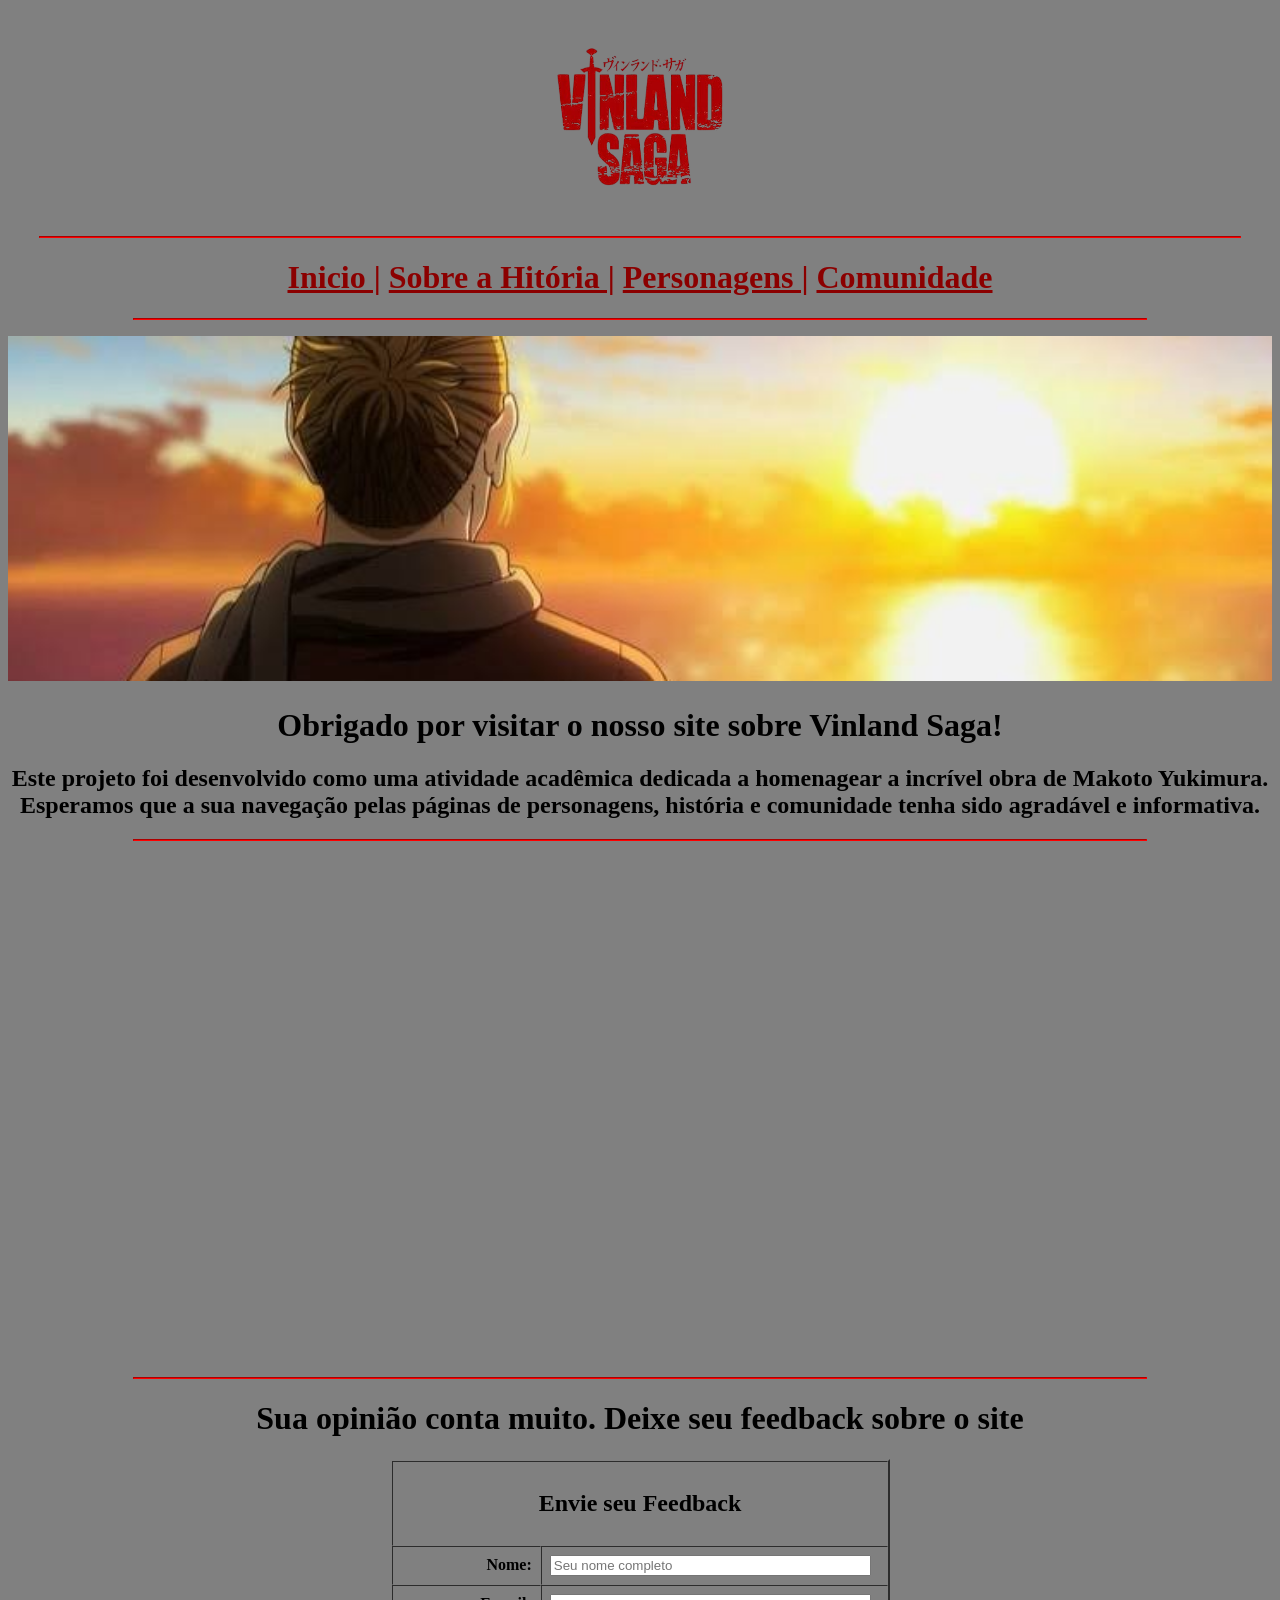
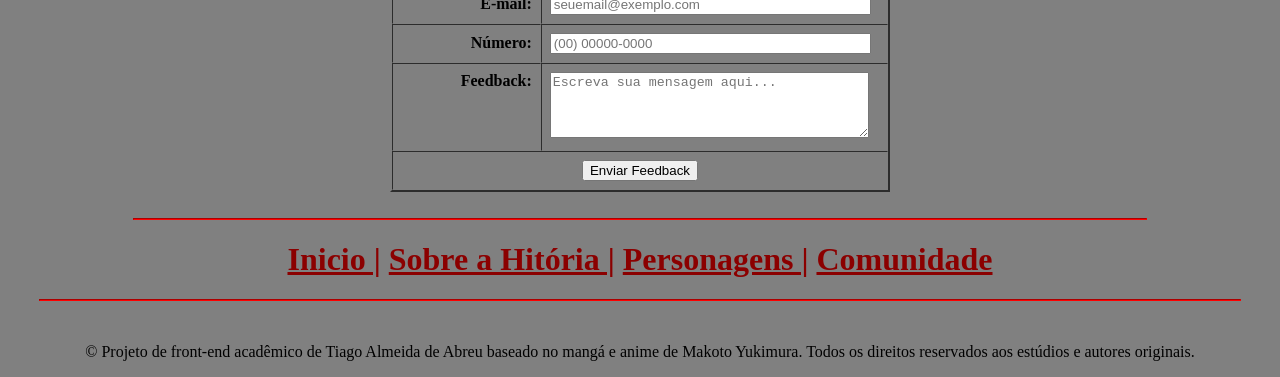
==== pages/comunidade.html @ 93377dd6 "commit inicial projeto uc15" ====
<!DOCTYPE html>
<html lang="pt-BR">
    <head>
        <meta charset="UTF-8">
        <title>Viland Saga</title>
   </head>
   <body bgcolor="gray" text="white">
    <p align="center">
        <a href="../index.html">
            <img src="../img/logo-removebg-preview.png" height="200" />
        </a>
    </p>
    <hr style="border-color: red; width: 95%;"/>
    <h1 align="center">
        <a href="../index.html" style="color: darkred;">Inicio |</a>
        <a href="./pag_historia.html" style="color: darkred;;">Sobre a Hitória |</a>
        <a href="./personagens.html" style="color: darkred;;">Personagens |</a>
        <a href="./comunidade.html" style="color: darkred;">Comunidade</a>
    </h1>
    <hr style="border-color: red; width: 80%;"/>
    <p align="center">
        <img src="../img/pordosol.jpg" width="100%" height="auto"/>
    </p>
    
    <h1 align="center" style="color: black;">Obrigado por visitar o nosso site sobre Vinland Saga!</h1>

    <h2 align="center" style="color: black;">Este projeto foi desenvolvido como uma atividade acadêmica dedicada a homenagear a incrível obra de Makoto Yukimura. Esperamos que a sua navegação pelas páginas de personagens, história e comunidade tenha sido agradável e informativa.</h2>
    <hr style="border-color: red; width: 80%;"/>

    <p align="center">
      <iframe width="800" height="500" src="https://www.youtube.com/embed/l5wAdQ-UkWY?si=ygBbRWvb7yePUkLh" title="YouTube video player" frameborder="0" allow="accelerometer; autoplay; clipboard-write; encrypted-media; gyroscope; picture-in-picture; web-share" referrerpolicy="strict-origin-when-cross-origin" allowfullscreen></iframe>    </p>
     <hr style="border-color: red; width: 80%;"/>

     <h1 align="center" style="color: black;">Sua opinião conta muito. Deixe seu feedback sobre o site</h1>

     <table border="2" align="center" width="500" cellpadding="8" cellspacing="0" style="color:black">
  <tr>
    <th colspan="2" align="center">
      <h2>Envie seu Feedback</h2>
    </th>
  </tr>
  
  <!-- Linha: Nome -->
  <tr>
    <td align="right" width="30%">
      <label for="nome"><strong>Nome:</strong></label>
    </td>
    <td width="70%">
      <input type="text" name="nome" placeholder="Seu nome completo" style="width: 95%;">
    </td>
  </tr>

  <!-- Linha: E-mail -->
  <tr>
    <td align="right">
      <label for="email"><strong>E-mail:</strong></label>
    </td>
    <td>
      <input type="email" name="email" placeholder="seuemail@exemplo.com" style="width: 95%;">
    </td>
  </tr>

  <!-- Linha: Número -->
  <tr>
    <td align="right">
      <label for="numero"><strong>Número:</strong></label>
    </td>
    <td>
      <input type="tel" name="numero" placeholder="(00) 00000-0000" style="width: 95%;">
    </td>
  </tr>

  <!-- Linha: Feedback -->
  <tr>
    <td align="right" valign="top">
      <label for="feedback"><strong>Feedback:</strong></label>
    </td>
    <td>
      <textarea name="feedback" rows="4" placeholder="Escreva sua mensagem aqui..." style="width: 95%;"></textarea>
    </td>
  </tr>

  <!-- Linha: Botão de Enviar -->
  <tr>
    <td colspan="2" align="center">
      <input type="reset" value="Enviar Feedback" onclick="alert('Obrigado pelo seu feedback!')">
    </td>
  </tr>
</table>


    <br/>
    <hr style="border-color: red; width: 80%;"/>
    <h1 align="center">
        <a href="../index.html" style="color: darkred;">Inicio |</a>
        <a href="./pag_historia.html" style="color: darkred;;">Sobre a Hitória |</a>
        <a href="./personagens.html" style="color: darkred;;">Personagens |</a>
        <a href="./comunidade.html" style="color: darkred;">Comunidade</a>
    </h1>
    <hr style="border-color: red; width: 95%;"/>
    <br/>
    <p align="center" style="color: black;">© Projeto de front-end acadêmico de Tiago Almeida de Abreu baseado no mangá e anime de Makoto Yukimura. Todos os direitos reservados aos estúdios e autores originais.</p>
   </body>
</html>
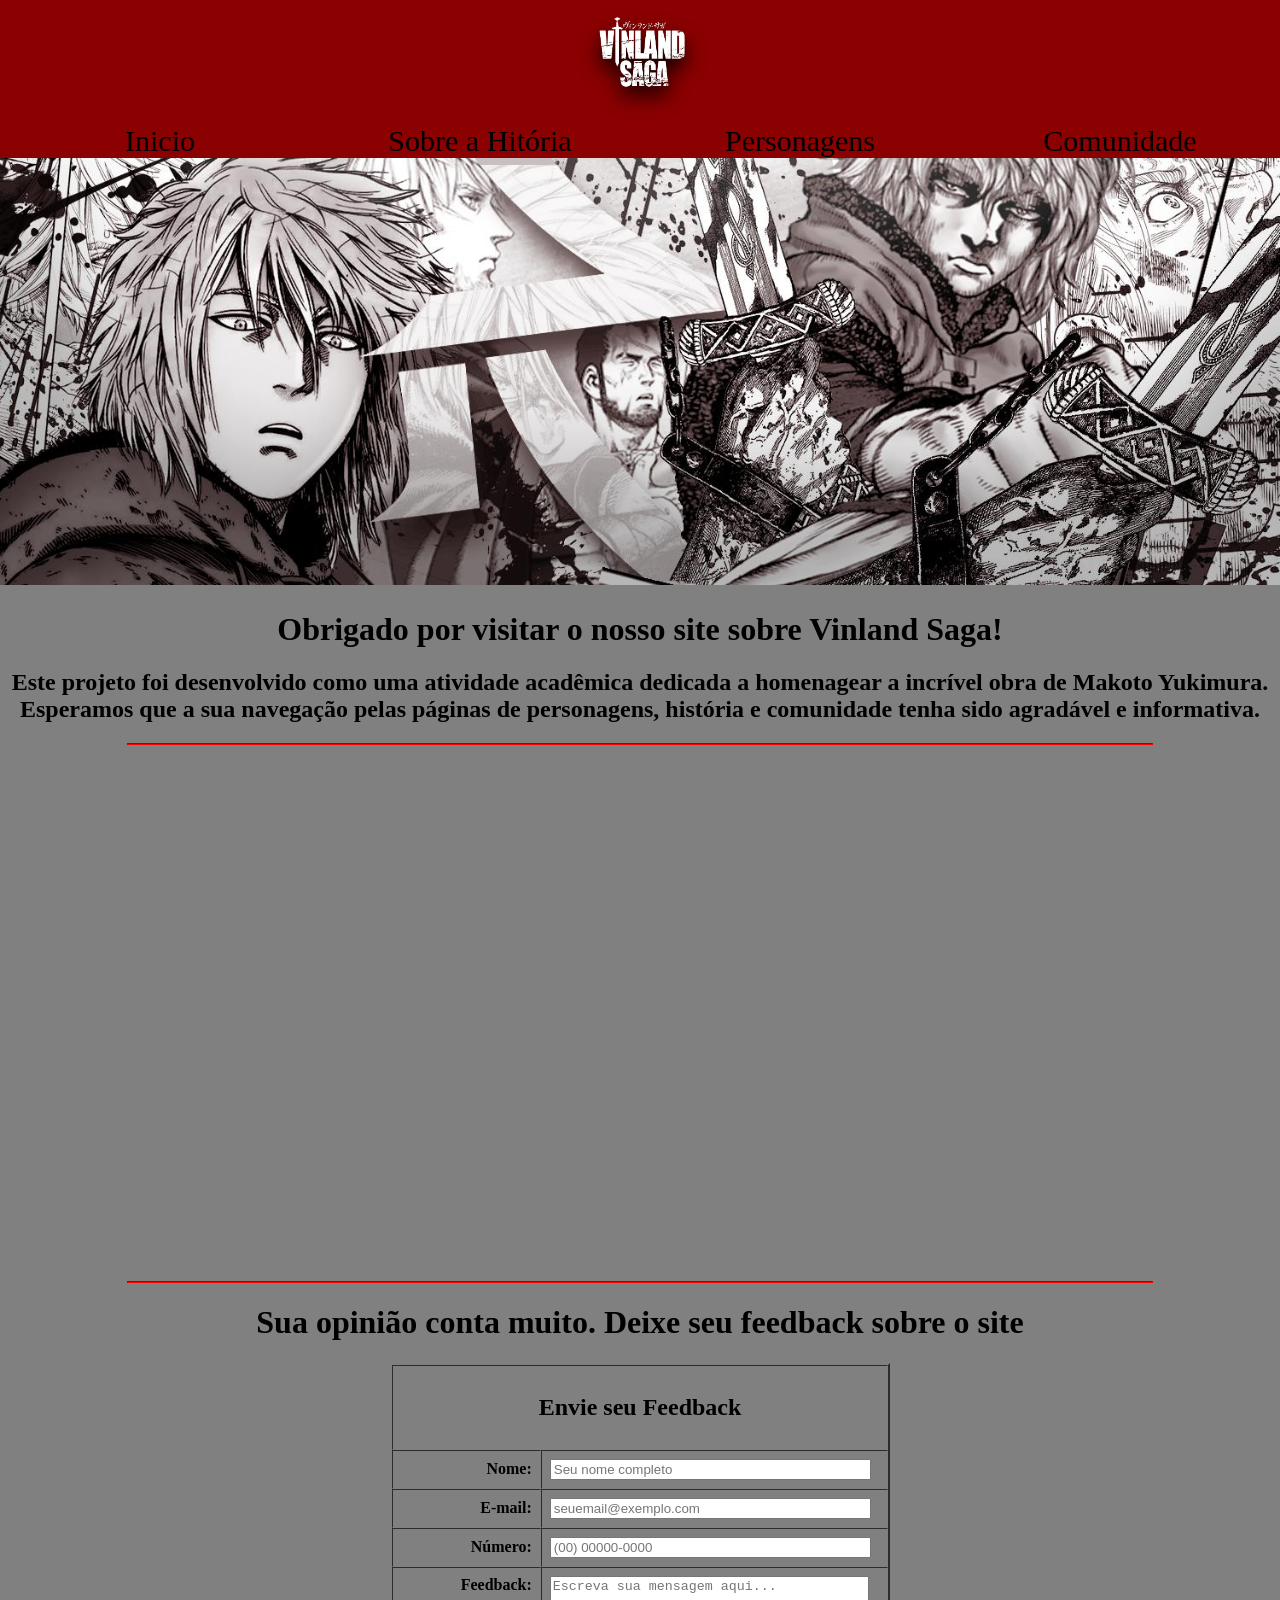
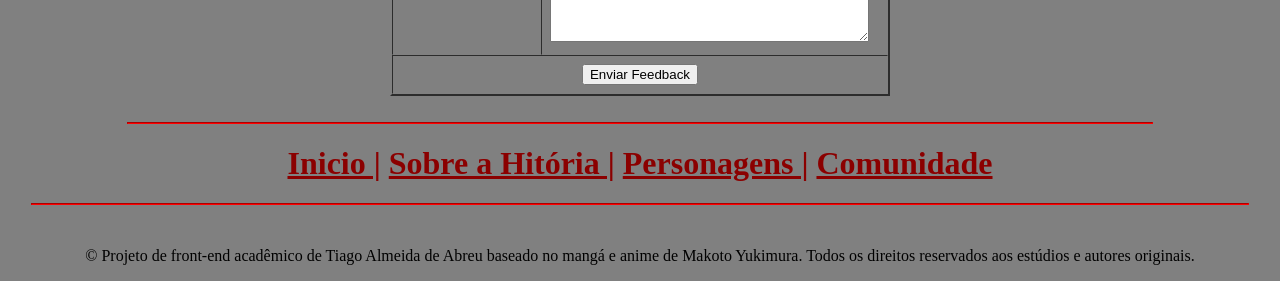
==== commit 23be9135: "cabecalho" ====
--- a/pages/comunidade.html
+++ b/pages/comunidade.html
@@ -1,104 +1,116 @@
 <!DOCTYPE html>
 <html lang="pt-BR">
-    <head>
-        <meta charset="UTF-8">
-        <title>Viland Saga</title>
-   </head>
-   <body bgcolor="gray" text="white">
-    <p align="center">
-        <a href="../index.html">
-            <img src="../img/logo-removebg-preview.png" height="200" />
-        </a>
-    </p>
-    <hr style="border-color: red; width: 95%;"/>
-    <h1 align="center">
-        <a href="../index.html" style="color: darkred;">Inicio |</a>
-        <a href="./pag_historia.html" style="color: darkred;;">Sobre a Hitória |</a>
-        <a href="./personagens.html" style="color: darkred;;">Personagens |</a>
-        <a href="./comunidade.html" style="color: darkred;">Comunidade</a>
-    </h1>
-    <hr style="border-color: red; width: 80%;"/>
-    <p align="center">
-        <img src="../img/pordosol.jpg" width="100%" height="auto"/>
-    </p>
-    
-    <h1 align="center" style="color: black;">Obrigado por visitar o nosso site sobre Vinland Saga!</h1>
 
-    <h2 align="center" style="color: black;">Este projeto foi desenvolvido como uma atividade acadêmica dedicada a homenagear a incrível obra de Makoto Yukimura. Esperamos que a sua navegação pelas páginas de personagens, história e comunidade tenha sido agradável e informativa.</h2>
-    <hr style="border-color: red; width: 80%;"/>
+<head>
+  <meta charset="UTF-8">
+  <title>Viland Saga</title>
+  <link rel="stylesheet" href="../css/estilo.css">
+  <linK rel="icon" type="image/.icon" href="../img/EspadaIcone.png">
+</head>
 
-    <p align="center">
-      <iframe width="800" height="500" src="https://www.youtube.com/embed/l5wAdQ-UkWY?si=ygBbRWvb7yePUkLh" title="YouTube video player" frameborder="0" allow="accelerometer; autoplay; clipboard-write; encrypted-media; gyroscope; picture-in-picture; web-share" referrerpolicy="strict-origin-when-cross-origin" allowfullscreen></iframe>    </p>
-     <hr style="border-color: red; width: 80%;"/>
+<body>
+  <header>
+      <p class="imgLogo">
+          <a href="./index.html">
+              <img id="imgLogo" src="../img/logo_branco-removebg-preview.png" />
+          </a>
+      </p>
+      <div class="menu">
+          <a href="../index.html">Inicio </a>
+          <a href="./pag_historia.html">Sobre a Hitória </a>
+          <a href="./personagens.html">Personagens </a>
+          <a href="./comunidade.html">Comunidade</a>
+      </div>
+  </header>
 
-     <h1 align="center" style="color: black;">Sua opinião conta muito. Deixe seu feedback sobre o site</h1>
+  <img id="imgBanner" src="../img/Banner1.jpg" alt="banner ilustrativo personagens"
+      title="banner ilustrativo personagens" />
 
-     <table border="2" align="center" width="500" cellpadding="8" cellspacing="0" style="color:black">
-  <tr>
-    <th colspan="2" align="center">
-      <h2>Envie seu Feedback</h2>
-    </th>
-  </tr>
-  
-  <!-- Linha: Nome -->
-  <tr>
-    <td align="right" width="30%">
-      <label for="nome"><strong>Nome:</strong></label>
-    </td>
-    <td width="70%">
-      <input type="text" name="nome" placeholder="Seu nome completo" style="width: 95%;">
-    </td>
-  </tr>
+  <h1 align="center" style="color: black;">Obrigado por visitar o nosso site sobre Vinland Saga!</h1>
 
-  <!-- Linha: E-mail -->
-  <tr>
-    <td align="right">
-      <label for="email"><strong>E-mail:</strong></label>
-    </td>
-    <td>
-      <input type="email" name="email" placeholder="seuemail@exemplo.com" style="width: 95%;">
-    </td>
-  </tr>
+  <h2 align="center" style="color: black;">Este projeto foi desenvolvido como uma atividade acadêmica dedicada a
+    homenagear a incrível obra de Makoto Yukimura. Esperamos que a sua navegação pelas páginas de personagens, história
+    e comunidade tenha sido agradável e informativa.</h2>
+  <hr style="border-color: red; width: 80%;" />
 
-  <!-- Linha: Número -->
-  <tr>
-    <td align="right">
-      <label for="numero"><strong>Número:</strong></label>
-    </td>
-    <td>
-      <input type="tel" name="numero" placeholder="(00) 00000-0000" style="width: 95%;">
-    </td>
-  </tr>
+  <p align="center">
+    <iframe width="800" height="500" src="https://www.youtube.com/embed/l5wAdQ-UkWY?si=ygBbRWvb7yePUkLh"
+      title="YouTube video player" frameborder="0"
+      allow="accelerometer; autoplay; clipboard-write; encrypted-media; gyroscope; picture-in-picture; web-share"
+      referrerpolicy="strict-origin-when-cross-origin" allowfullscreen></iframe>
+  </p>
+  <hr style="border-color: red; width: 80%;" />
 
-  <!-- Linha: Feedback -->
-  <tr>
-    <td align="right" valign="top">
-      <label for="feedback"><strong>Feedback:</strong></label>
-    </td>
-    <td>
-      <textarea name="feedback" rows="4" placeholder="Escreva sua mensagem aqui..." style="width: 95%;"></textarea>
-    </td>
-  </tr>
+  <h1 align="center" style="color: black;">Sua opinião conta muito. Deixe seu feedback sobre o site</h1>
 
-  <!-- Linha: Botão de Enviar -->
-  <tr>
-    <td colspan="2" align="center">
-      <input type="reset" value="Enviar Feedback" onclick="alert('Obrigado pelo seu feedback!')">
-    </td>
-  </tr>
-</table>
+  <table border="2" align="center" width="500" cellpadding="8" cellspacing="0" style="color:black">
+    <tr>
+      <th colspan="2" align="center">
+        <h2>Envie seu Feedback</h2>
+      </th>
+    </tr>
+
+    <!-- Linha: Nome -->
+    <tr>
+      <td align="right" width="30%">
+        <label for="nome"><strong>Nome:</strong></label>
+      </td>
+      <td width="70%">
+        <input type="text" name="nome" placeholder="Seu nome completo" style="width: 95%;">
+      </td>
+    </tr>
+
+    <!-- Linha: E-mail -->
+    <tr>
+      <td align="right">
+        <label for="email"><strong>E-mail:</strong></label>
+      </td>
+      <td>
+        <input type="email" name="email" placeholder="seuemail@exemplo.com" style="width: 95%;">
+      </td>
+    </tr>
+
+    <!-- Linha: Número -->
+    <tr>
+      <td align="right">
+        <label for="numero"><strong>Número:</strong></label>
+      </td>
+      <td>
+        <input type="tel" name="numero" placeholder="(00) 00000-0000" style="width: 95%;">
+      </td>
+    </tr>
+
+    <!-- Linha: Feedback -->
+    <tr>
+      <td align="right" valign="top">
+        <label for="feedback"><strong>Feedback:</strong></label>
+      </td>
+      <td>
+        <textarea name="feedback" rows="4" placeholder="Escreva sua mensagem aqui..." style="width: 95%;"></textarea>
+      </td>
+    </tr>
+
+    <!-- Linha: Botão de Enviar -->
+    <tr>
+      <td colspan="2" align="center">
+        <input type="reset" value="Enviar Feedback" onclick="alert('Obrigado pelo seu feedback!')">
+      </td>
+    </tr>
+  </table>
 
 
-    <br/>
-    <hr style="border-color: red; width: 80%;"/>
-    <h1 align="center">
-        <a href="../index.html" style="color: darkred;">Inicio |</a>
-        <a href="./pag_historia.html" style="color: darkred;;">Sobre a Hitória |</a>
-        <a href="./personagens.html" style="color: darkred;;">Personagens |</a>
-        <a href="./comunidade.html" style="color: darkred;">Comunidade</a>
-    </h1>
-    <hr style="border-color: red; width: 95%;"/>
-    <br/>
-    <p align="center" style="color: black;">© Projeto de front-end acadêmico de Tiago Almeida de Abreu baseado no mangá e anime de Makoto Yukimura. Todos os direitos reservados aos estúdios e autores originais.</p>
-   </body>
+  <br />
+  <hr style="border-color: red; width: 80%;" />
+  <h1 align="center">
+    <a href="../index.html" style="color: darkred;">Inicio |</a>
+    <a href="./pag_historia.html" style="color: darkred;;">Sobre a Hitória |</a>
+    <a href="./personagens.html" style="color: darkred;;">Personagens |</a>
+    <a href="./comunidade.html" style="color: darkred;">Comunidade</a>
+  </h1>
+  <hr style="border-color: red; width: 95%;" />
+  <br />
+  <p align="center" style="color: black;">© Projeto de front-end acadêmico de Tiago Almeida de Abreu baseado no mangá e
+    anime de Makoto Yukimura. Todos os direitos reservados aos estúdios e autores originais.</p>
+</body>
+
 </html>
--- a/css/estilo.css
+++ b/css/estilo.css
@@ -0,0 +1,62 @@
+body {
+    background-color: gray; 
+    margin: 0;
+    padding: 0;
+    width: 100%;
+
+}
+header{
+    background-color: darkred;
+}
+.imgLogo{
+    text-align: center;
+    margin-top: 0;
+}
+#imgLogo{
+    width: 200px;
+    height: auto;
+    filter: drop-shadow(0px 10px 10px black);
+}
+
+.menu{
+    width: 100%;
+    height: auto;
+    display: grid;
+    grid-template-columns: repeat(4, 1fr);
+    background-color: darkred;
+    margin-left: 0px;
+    margin-top: 0%;
+    margin-bottom: 0%;
+    border-radius: 4px;
+}
+.menu a{
+    display: flex;
+    justify-content: center;
+    align-items: center;
+    text-decoration: none;
+    font-size: 30px;
+    color: black;
+    margin: 0;
+    
+}
+.menu a:hover{
+    background-color: rgb(103, 2, 2);
+    border: 1px solid black;
+    border-radius:4px;
+    color: white;
+}
+#imgBanner{
+    width: 100%;
+    height: auto;
+    margin: 0 auto;
+}
+#divBanner{
+    position: relative;
+    display: flex;
+}
+.divLogo{
+    position: absolute;
+    top: 50%;
+    left: 50%;
+    transform: translateX(-50%) translateY(-50%) scale(2);
+}
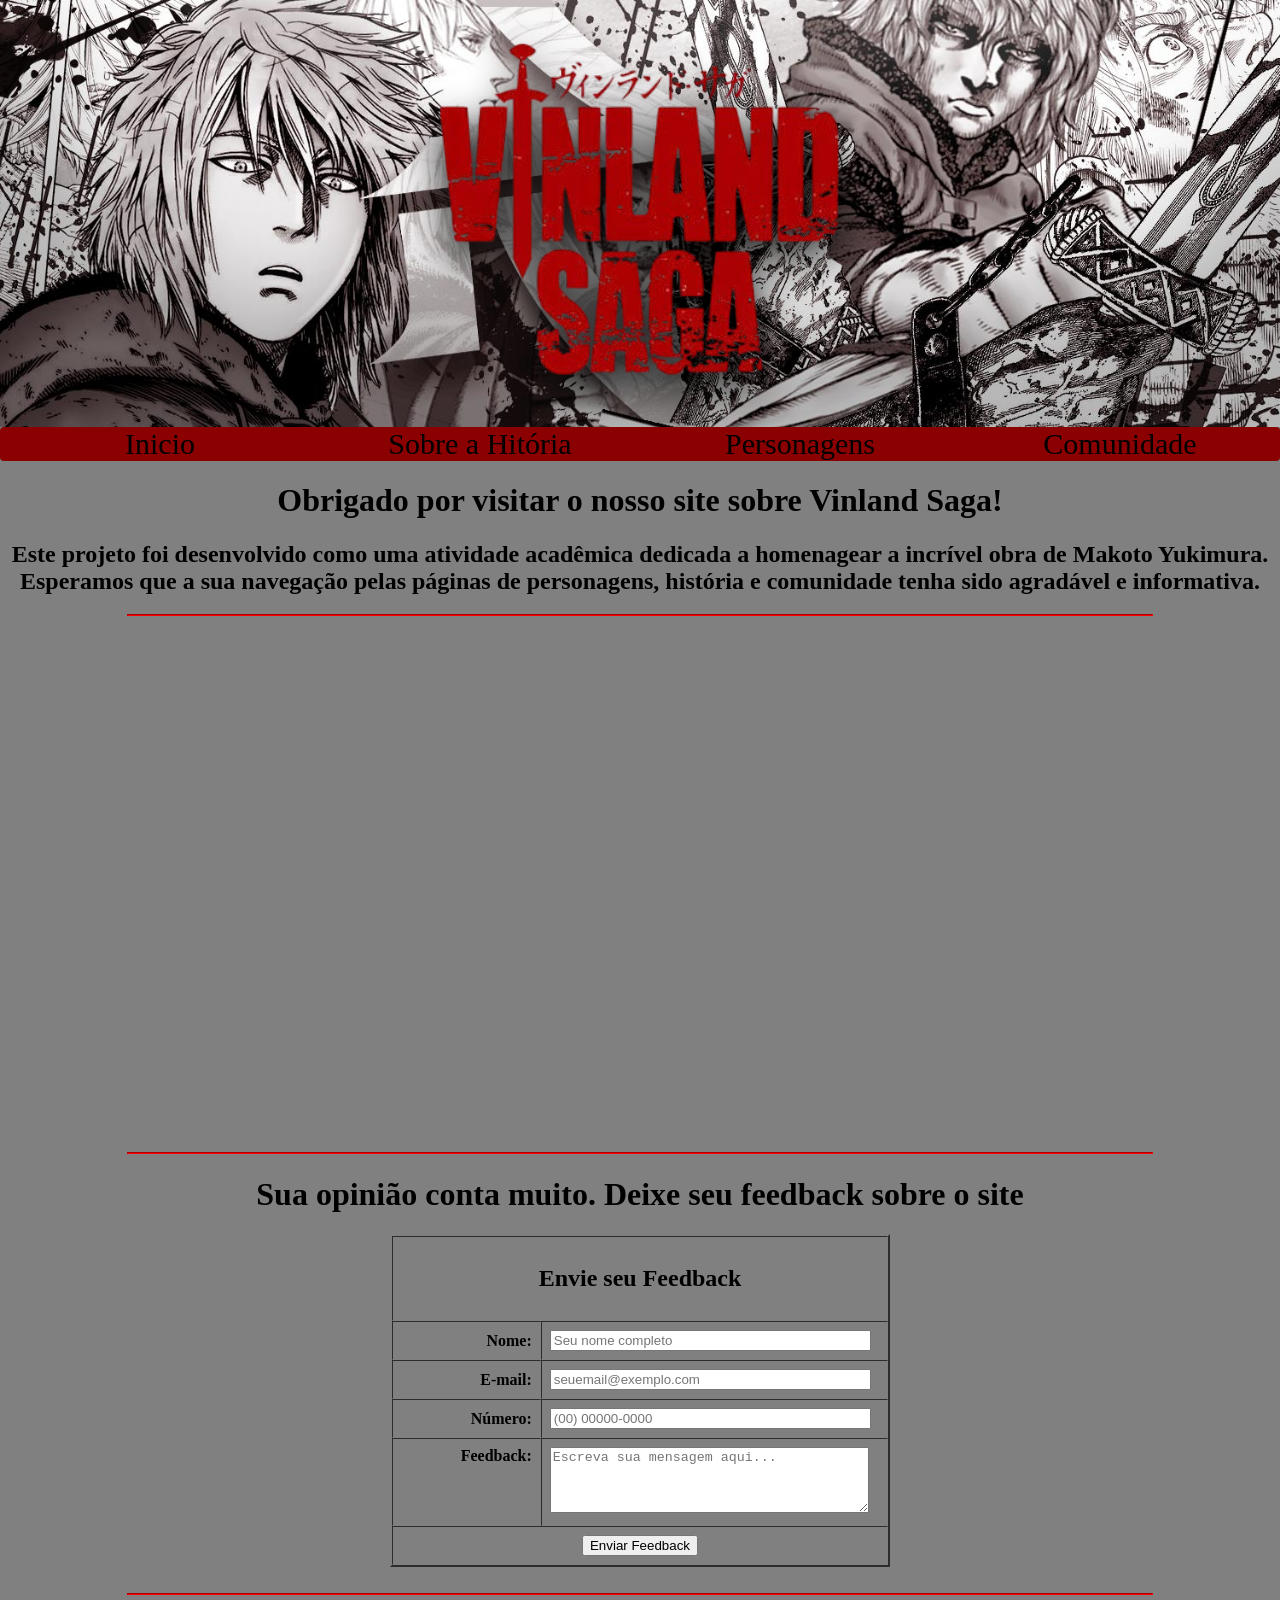
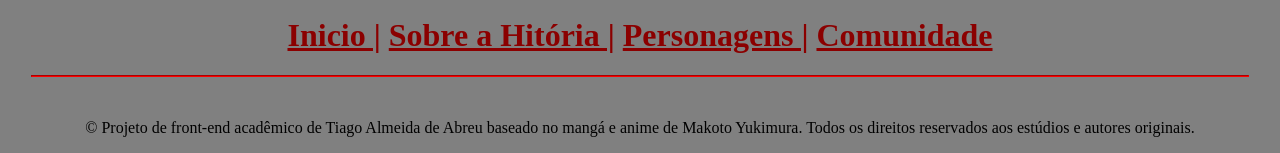
==== commit 5fd9cfe5: "atualização menu fixo" ====
--- a/pages/comunidade.html
+++ b/pages/comunidade.html
@@ -10,21 +10,20 @@
 
 <body>
   <header>
-      <p class="imgLogo">
-          <a href="./index.html">
-              <img id="imgLogo" src="../img/logo_branco-removebg-preview.png" />
-          </a>
-      </p>
-      <div class="menu">
-          <a href="../index.html">Inicio </a>
-          <a href="./pag_historia.html">Sobre a Hitória </a>
-          <a href="./personagens.html">Personagens </a>
-          <a href="./comunidade.html">Comunidade</a>
+      <div id="divBanner">
+      <img id="imgBanner" src="../img/Banner1.jpg" alt="banner ilustrativo personagens"
+          title="banner ilustrativo personagens" />
+          <div class="divLogo">
+              <img id="imgLogo" src="../img/logo-removebg-preview.png" />
+          </div>
       </div>
   </header>
-
-  <img id="imgBanner" src="../img/Banner1.jpg" alt="banner ilustrativo personagens"
-      title="banner ilustrativo personagens" />
+  <nav class="menu">
+    <a href="../index.html">Inicio </a>
+    <a href="./pag_historia.html">Sobre a Hitória </a>
+    <a href="./personagens.html">Personagens </a>
+    <a href="./comunidade.html">Comunidade</a>
+</nav>
 
   <h1 align="center" style="color: black;">Obrigado por visitar o nosso site sobre Vinland Saga!</h1>
 
--- a/css/estilo.css
+++ b/css/estilo.css
@@ -28,6 +28,10 @@
     margin-top: 0%;
     margin-bottom: 0%;
     border-radius: 4px;
+
+    position: sticky;
+    top: 0;
+    z-index: 1000;
 }
 .menu a{
     display: flex;
@@ -37,7 +41,7 @@
     font-size: 30px;
     color: black;
     margin: 0;
-    
+
 }
 .menu a:hover{
     background-color: rgb(103, 2, 2);
@@ -48,6 +52,7 @@
 #imgBanner{
     width: 100%;
     height: auto;
+    display: block;
     margin: 0 auto;
 }
 #divBanner{
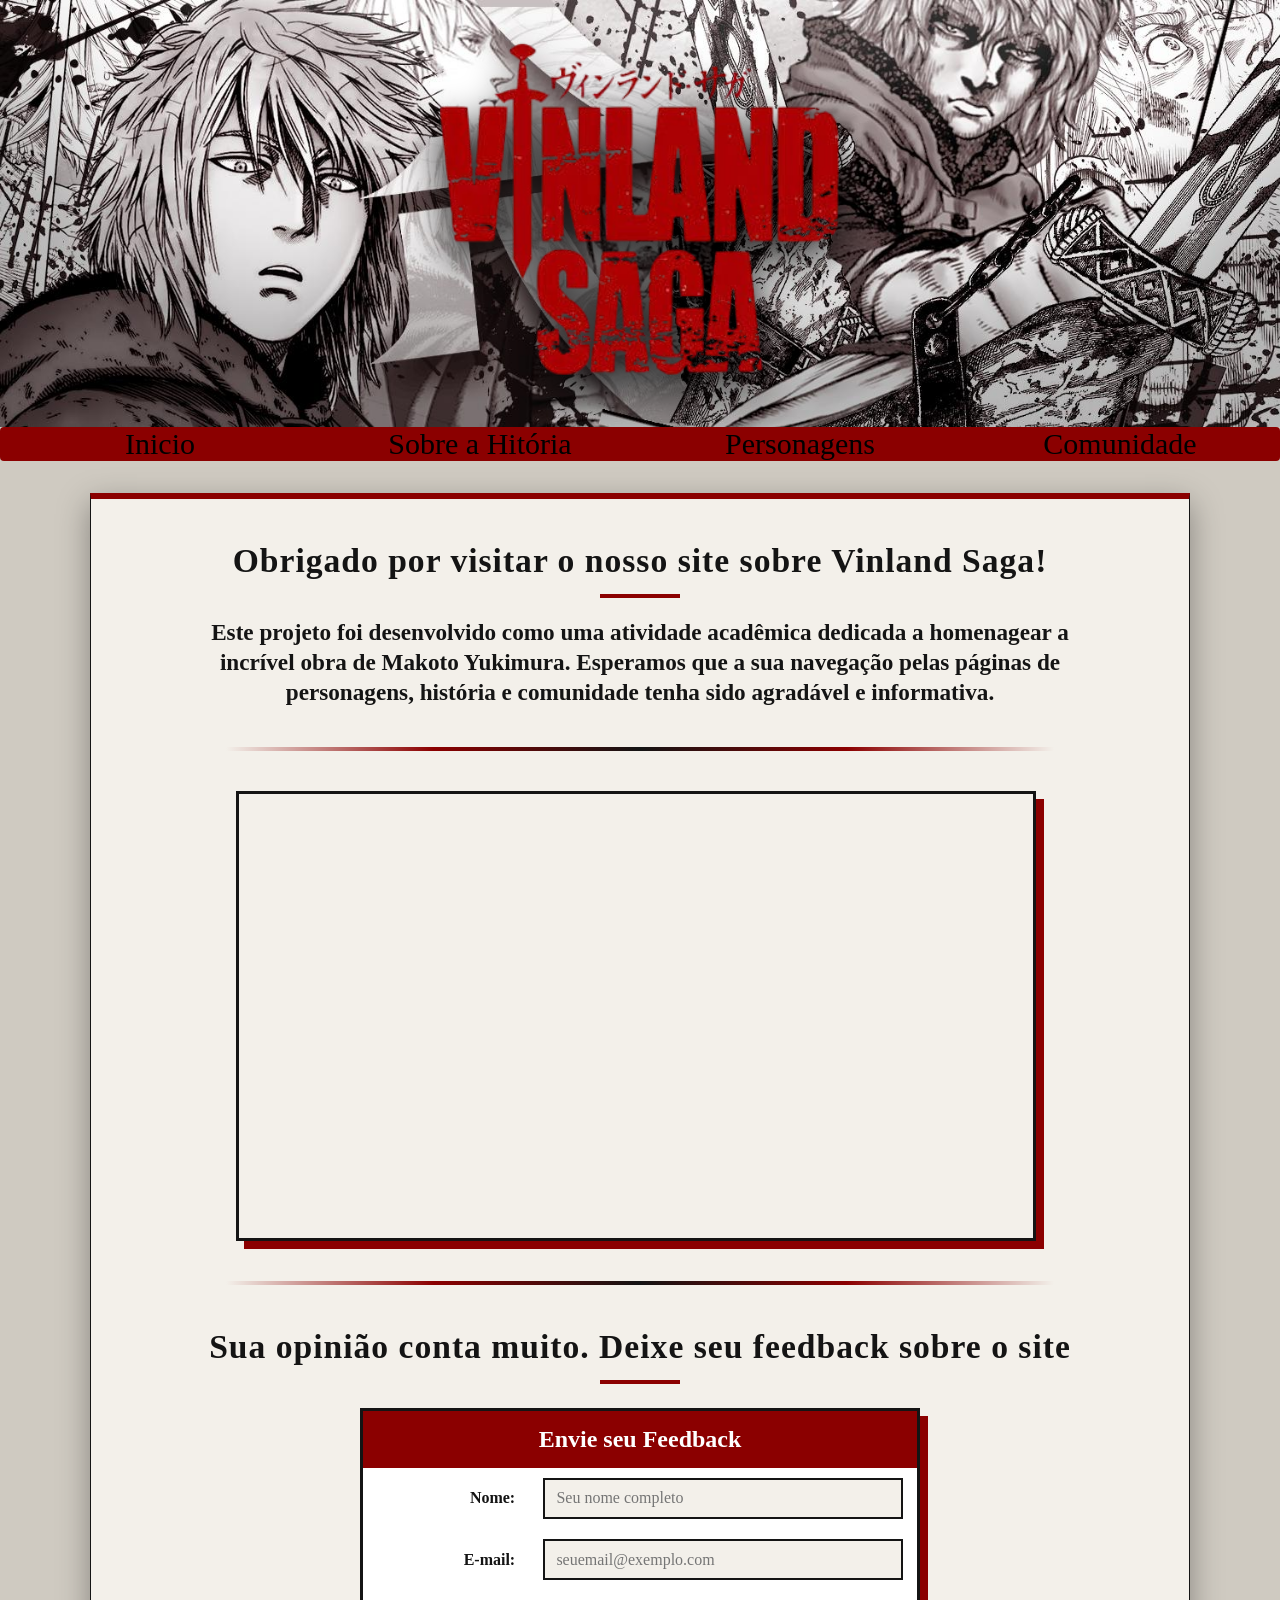
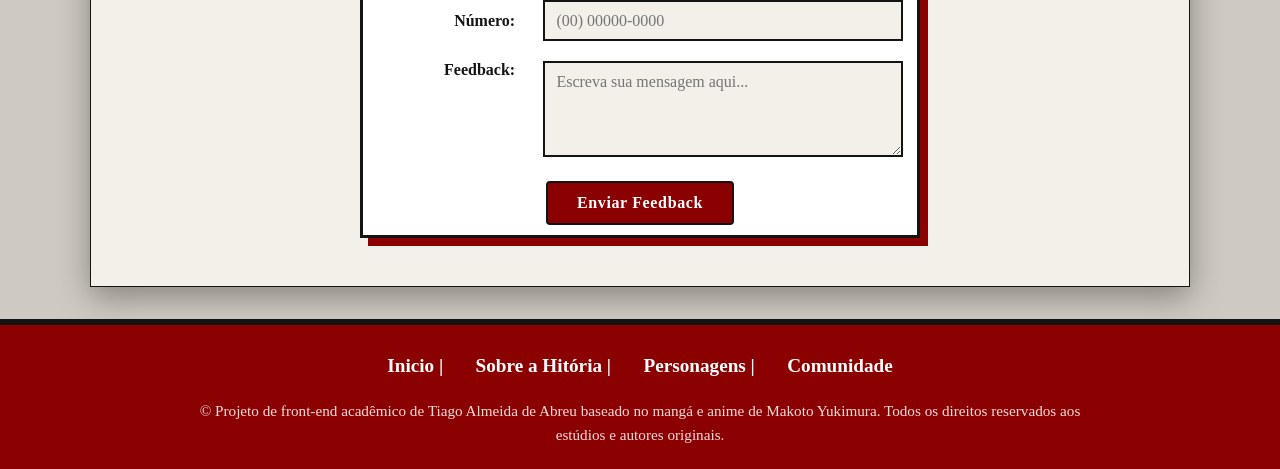
==== commit 22b9e874: "lyaout conteudo" ====
--- a/pages/comunidade.html
+++ b/pages/comunidade.html
@@ -25,26 +25,27 @@
     <a href="./comunidade.html">Comunidade</a>
 </nav>
 
-  <h1 align="center" style="color: black;">Obrigado por visitar o nosso site sobre Vinland Saga!</h1>
+  <main class="conteudo">
+  <h1>Obrigado por visitar o nosso site sobre Vinland Saga!</h1>
 
-  <h2 align="center" style="color: black;">Este projeto foi desenvolvido como uma atividade acadêmica dedicada a
+  <h2>Este projeto foi desenvolvido como uma atividade acadêmica dedicada a
     homenagear a incrível obra de Makoto Yukimura. Esperamos que a sua navegação pelas páginas de personagens, história
     e comunidade tenha sido agradável e informativa.</h2>
-  <hr style="border-color: red; width: 80%;" />
+  <hr />
 
-  <p align="center">
+  <p class="figura">
     <iframe width="800" height="500" src="https://www.youtube.com/embed/l5wAdQ-UkWY?si=ygBbRWvb7yePUkLh"
       title="YouTube video player" frameborder="0"
       allow="accelerometer; autoplay; clipboard-write; encrypted-media; gyroscope; picture-in-picture; web-share"
       referrerpolicy="strict-origin-when-cross-origin" allowfullscreen></iframe>
   </p>
-  <hr style="border-color: red; width: 80%;" />
+  <hr />
 
-  <h1 align="center" style="color: black;">Sua opinião conta muito. Deixe seu feedback sobre o site</h1>
+  <h1>Sua opinião conta muito. Deixe seu feedback sobre o site</h1>
 
-  <table border="2" align="center" width="500" cellpadding="8" cellspacing="0" style="color:black">
+  <table class="form-feedback">
     <tr>
-      <th colspan="2" align="center">
+      <th colspan="2">
         <h2>Envie seu Feedback</h2>
       </th>
     </tr>
@@ -55,7 +56,7 @@
         <label for="nome"><strong>Nome:</strong></label>
       </td>
       <td width="70%">
-        <input type="text" name="nome" placeholder="Seu nome completo" style="width: 95%;">
+        <input type="text" name="nome" placeholder="Seu nome completo">
       </td>
     </tr>
 
@@ -65,7 +66,7 @@
         <label for="email"><strong>E-mail:</strong></label>
       </td>
       <td>
-        <input type="email" name="email" placeholder="seuemail@exemplo.com" style="width: 95%;">
+        <input type="email" name="email" placeholder="seuemail@exemplo.com">
       </td>
     </tr>
 
@@ -75,7 +76,7 @@
         <label for="numero"><strong>Número:</strong></label>
       </td>
       <td>
-        <input type="tel" name="numero" placeholder="(00) 00000-0000" style="width: 95%;">
+        <input type="tel" name="numero" placeholder="(00) 00000-0000">
       </td>
     </tr>
 
@@ -85,31 +86,31 @@
         <label for="feedback"><strong>Feedback:</strong></label>
       </td>
       <td>
-        <textarea name="feedback" rows="4" placeholder="Escreva sua mensagem aqui..." style="width: 95%;"></textarea>
+        <textarea name="feedback" rows="4" placeholder="Escreva sua mensagem aqui..."></textarea>
       </td>
     </tr>
 
     <!-- Linha: Botão de Enviar -->
     <tr>
-      <td colspan="2" align="center">
+      <td colspan="2">
         <input type="reset" value="Enviar Feedback" onclick="alert('Obrigado pelo seu feedback!')">
       </td>
     </tr>
   </table>
 
+  
+  </main>
 
-  <br />
-  <hr style="border-color: red; width: 80%;" />
-  <h1 align="center">
-    <a href="../index.html" style="color: darkred;">Inicio |</a>
-    <a href="./pag_historia.html" style="color: darkred;;">Sobre a Hitória |</a>
-    <a href="./personagens.html" style="color: darkred;;">Personagens |</a>
-    <a href="./comunidade.html" style="color: darkred;">Comunidade</a>
-  </h1>
-  <hr style="border-color: red; width: 95%;" />
-  <br />
-  <p align="center" style="color: black;">© Projeto de front-end acadêmico de Tiago Almeida de Abreu baseado no mangá e
+  <footer class="rodape">
+    <nav class="rodape-menu">
+      <a href="../index.html">Inicio |</a>
+      <a href="./pag_historia.html">Sobre a Hitória |</a>
+      <a href="./personagens.html">Personagens |</a>
+      <a href="./comunidade.html">Comunidade</a>
+    </nav>
+    <p>© Projeto de front-end acadêmico de Tiago Almeida de Abreu baseado no mangá e
     anime de Makoto Yukimura. Todos os direitos reservados aos estúdios e autores originais.</p>
+  </footer>
 </body>
 
-</html>+</html>
--- a/css/estilo.css
+++ b/css/estilo.css
@@ -1,5 +1,5 @@
 body {
-    background-color: gray; 
+    background-color: #cfcac1; 
     margin: 0;
     padding: 0;
     width: 100%;
@@ -64,4 +64,336 @@
     top: 50%;
     left: 50%;
     transform: translateX(-50%) translateY(-50%) scale(2);
-}+}
+
+
+/* =====================================================
+   A PARTIR DAQUI: conteúdo, rodapé e componentes.
+   As regras do cabeçalho (acima) não foram alteradas.
+   Estilo: preto e branco de mangá + vermelho escuro.
+   ===================================================== */
+
+:root{
+    --vinho: darkred;
+    --vinho-escuro: rgb(103, 2, 2);
+    --tinta: #141414;
+    --papel: #f3f0ea;
+    --sombra: 8px 8px 0 var(--vinho);
+}
+
+::selection{
+    background-color: var(--vinho);
+    color: white;
+}
+
+/* ---------- Área de conteúdo (como uma página de mangá) ---------- */
+.conteudo{
+    box-sizing: border-box;
+    max-width: 1100px;
+    margin: 32px auto;
+    padding: 40px 32px 48px;
+    background-color: var(--papel);
+    color: var(--tinta);
+    font-family: Georgia, "Times New Roman", serif;
+    border: 1px solid var(--tinta);
+    border-top: 6px solid var(--vinho);
+    box-shadow: 0 10px 30px rgba(0, 0, 0, 0.35);
+}
+
+/* ---------- Títulos ---------- */
+.conteudo h1,
+.conteudo h2{
+    max-width: 900px;
+    margin: 0 auto 1.2rem;
+    text-align: center;
+    color: var(--tinta);
+    line-height: 1.3;
+}
+.conteudo h1{
+    font-size: clamp(1.5rem, 3vw, 2.1rem);
+    letter-spacing: 0.03em;
+}
+.conteudo h1::after{
+    content: "";
+    display: block;
+    width: 80px;
+    height: 4px;
+    margin: 0.7rem auto 0;
+    background-color: var(--vinho);
+}
+.conteudo h2{
+    font-size: clamp(1.15rem, 2.2vw, 1.45rem);
+    font-weight: 600;
+}
+
+/* Nome dos personagens (h2 logo acima de cada card) */
+.conteudo h2:has(+ .card-personagem){
+    font-size: 2rem;
+    color: var(--vinho);
+    text-transform: uppercase;
+    letter-spacing: 0.14em;
+}
+.conteudo h2:has(+ .card-personagem)::after{
+    content: "";
+    display: block;
+    width: 60px;
+    height: 3px;
+    margin: 0.5rem auto 0;
+    background-color: var(--tinta);
+}
+
+/* ---------- Texto ---------- */
+.conteudo p{
+    max-width: 800px;
+    margin: 0 auto 1.5rem;
+    text-align: center;
+    font-size: 1.15rem;
+    line-height: 1.75;
+}
+.conteudo p.figura{
+    max-width: none;
+    margin: 1.5rem 0 2rem;
+    padding-right: 8px; /* espaço para a sombra das imagens */
+}
+
+/* ---------- Links ---------- */
+.conteudo a{
+    color: var(--vinho);
+    font-weight: bold;
+    text-decoration: none;
+    border-bottom: 2px solid transparent;
+    transition: color 0.15s, border-color 0.15s;
+}
+.conteudo a:hover,
+.conteudo a:focus-visible{
+    color: var(--vinho-escuro);
+    border-bottom-color: currentColor;
+    outline: none;
+}
+.conteudo h1.links-plataformas{
+    font-size: clamp(1.4rem, 3vw, 1.9rem);
+}
+.conteudo h1.links-plataformas::after{
+    display: none;
+}
+
+/* ---------- Divisores (traço de tinta) ---------- */
+.conteudo hr{
+    width: 80%;
+    height: 4px;
+    margin: 2.5rem auto;
+    border: 0;
+    background: linear-gradient(90deg, transparent, var(--vinho), var(--tinta), var(--vinho), transparent);
+}
+
+/* ---------- Imagens (quadro de mangá) ---------- */
+.conteudo img{
+    max-width: 100%;
+    height: auto;
+    box-sizing: border-box;
+    vertical-align: middle;
+    border: 3px solid var(--tinta);
+    box-shadow: var(--sombra);
+}
+.conteudo img[height="750"]{
+    width: auto;
+    height: 750px;
+}
+
+/* ---------- Vídeo ---------- */
+.conteudo iframe{
+    display: block;
+    box-sizing: border-box;
+    width: 100%;
+    max-width: 800px;
+    height: auto;
+    aspect-ratio: 16 / 9;
+    margin: 0 auto;
+    border: 3px solid var(--tinta);
+    box-shadow: var(--sombra);
+}
+
+/* ---------- Cards de personagens ---------- */
+.card-personagem{
+    display: block;
+    box-sizing: border-box;
+    width: 100%;
+    max-width: 1000px;
+    margin: 0 auto;
+    background-color: white;
+    border: 3px solid var(--tinta);
+    box-shadow: var(--sombra);
+}
+.card-personagem tbody{
+    display: block;
+}
+.card-personagem tr{
+    display: grid;
+    grid-template-columns: 1.1fr 1fr;
+    align-items: center;
+}
+.card-personagem td{
+    display: block;
+    box-sizing: border-box;
+    padding: 24px;
+}
+.card-personagem td:last-child{
+    padding: 16px;
+    text-align: center;
+}
+.card-personagem img{
+    width: 100%;
+    max-width: 500px;
+}
+.card-personagem h3{
+    margin: 0 0 1rem;
+    font-size: 1.05rem;
+    font-weight: normal;
+    line-height: 1.7;
+    text-align: justify;
+    color: var(--tinta);
+}
+.card-personagem h3 + h3{
+    margin-bottom: 0;
+    padding: 0.8rem 1rem;
+    background-color: var(--papel);
+    border-left: 4px solid var(--vinho);
+}
+/* cards pares: imagem à esquerda, texto à direita */
+.card-personagem:nth-of-type(even) td:first-child{
+    order: 2;
+}
+.card-personagem:nth-of-type(even) td:last-child{
+    order: 1;
+}
+
+/* ---------- Formulário de feedback ---------- */
+.form-feedback{
+    box-sizing: border-box;
+    width: 100%;
+    max-width: 560px;
+    margin: 1.5rem auto 0;
+    border-collapse: separate;
+    border-spacing: 0;
+    background-color: white;
+    border: 3px solid var(--tinta);
+    box-shadow: var(--sombra);
+}
+.form-feedback th{
+    padding: 0.4rem 1rem;
+    text-align: center;
+    background-color: var(--vinho);
+    color: white;
+}
+.form-feedback th h2{
+    max-width: none;
+    margin: 0.4rem 0;
+    font-size: 1.5rem;
+    color: white;
+}
+.form-feedback td{
+    padding: 10px 14px;
+}
+.form-feedback td:first-child{
+    width: 30%;
+    text-align: right;
+    white-space: nowrap;
+}
+.form-feedback td[colspan]{
+    width: auto;
+    text-align: center;
+}
+.form-feedback input[type="text"],
+.form-feedback input[type="email"],
+.form-feedback input[type="tel"],
+.form-feedback textarea{
+    box-sizing: border-box;
+    width: 100%;
+    padding: 0.6rem 0.7rem;
+    font: inherit;
+    color: var(--tinta);
+    background-color: var(--papel);
+    border: 2px solid var(--tinta);
+    border-radius: 0;
+}
+.form-feedback textarea{
+    resize: vertical;
+}
+.form-feedback input:focus,
+.form-feedback textarea:focus{
+    outline: none;
+    border-color: var(--vinho);
+    box-shadow: 0 0 0 3px rgba(139, 0, 0, 0.25);
+}
+.form-feedback input[type="reset"]{
+    padding: 0.7rem 1.8rem;
+    font: inherit;
+    font-weight: bold;
+    letter-spacing: 0.04em;
+    color: white;
+    background-color: var(--vinho);
+    border: 2px solid var(--tinta);
+    border-radius: 4px;
+    cursor: pointer;
+}
+.form-feedback input[type="reset"]:hover{
+    background-color: var(--vinho-escuro);
+}
+
+/* ---------- Rodapé (mesma família visual do menu) ---------- */
+.rodape{
+    padding: 24px 16px 22px;
+    text-align: center;
+    background-color: darkred;
+    color: white;
+    font-family: Georgia, "Times New Roman", serif;
+    border-top: 6px solid var(--tinta);
+}
+.rodape-menu{
+    display: flex;
+    flex-wrap: wrap;
+    justify-content: center;
+    gap: 0.25rem 0.5rem;
+    margin-bottom: 1rem;
+}
+.rodape-menu a{
+    padding: 0.3rem 0.7rem;
+    font-size: 1.2rem;
+    font-weight: bold;
+    text-decoration: none;
+    color: white;
+    border: 1px solid transparent;
+    border-radius: 4px;
+}
+.rodape-menu a:hover{
+    background-color: rgb(103, 2, 2);
+    border-color: black;
+}
+.rodape p{
+    max-width: 900px;
+    margin: 0 auto;
+    font-size: 0.95rem;
+    line-height: 1.6;
+    color: #f1dcdc;
+}
+
+/* ---------- Telas estreitas ---------- */
+@media (max-width: 800px){
+    .conteudo{
+        margin: 16px 12px;
+        padding: 24px 16px 32px;
+    }
+    .card-personagem tr{
+        grid-template-columns: 1fr;
+    }
+    .card-personagem:nth-of-type(even) td:first-child,
+    .card-personagem:nth-of-type(even) td:last-child{
+        order: 0;
+    }
+    .conteudo img[height="750"]{
+        height: auto;
+    }
+    .rodape-menu a{
+        font-size: 1rem;
+    }
+}
